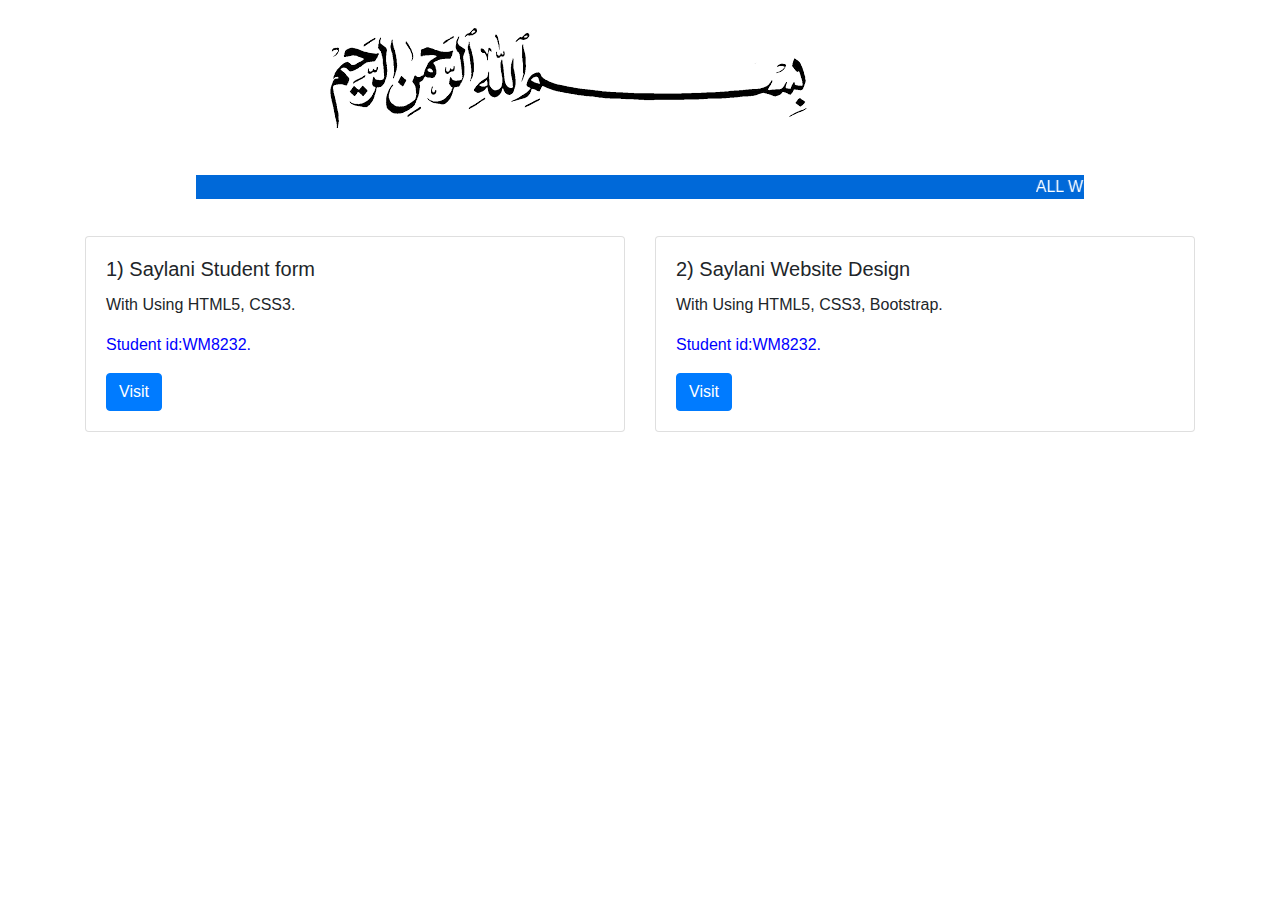
==== index.html @ bbdb7f8f "assignments" ====
<!DOCTYPE html>
<html lang="en">
<head>
    <meta charset="UTF-8">
    <meta name="viewport" content="width=device-width, initial-scale=1.0">
    <title>My Assignments</title>
    <link rel="stylesheet" href="css/style.css">
    <link rel="stylesheet" href="bootstrap-4.4.1-dist/css/bootstrap.min.css">
</head>
<body>
 

 <div class="container-fluid">
   <div class="container"> 
<div class="col-sm-1"></div>
     <div class=" col-sm-10 text-center" style="margin: 20px; margin-bottom: 40px;"> 
      <img style="padding: 5px;" src="[data-uri]" class="img-fluid" alt="Responsive image">
    </div>
    <div class="col-sm-1"></div>
     <div class="text-center">
       <marquee behavior="" direction=""  style="background-color: #0069D9; color: #fff; margin-bottom: 30px; width: 80%;"  >ALL WEB & MOBILE HYBRID APPLICATION ASSIGNMENTS</marquee></div>
    <div class="row">
      <div class="col-sm-6">
        <div class="card">
          <div class="card-body">
            <h5 class="card-title">1) Saylani Student form</h5>
            <p class="card-text">With Using HTML5, CSS3.</p>
            <p class="card-text" style="color: blue;">Student id:WM8232.</p>
            <a href="student-form.html" class="btn btn-primary">Visit</a>
          </div>
        </div>
      </div>
      <div class="col-sm-6">
        <div class="card">
          <div class="card-body">
            <h5 class="card-title">2) Saylani Website Design</h5>
            <p class="card-text">With Using HTML5, CSS3, Bootstrap.</p>
            <p class="card-text" style="color: blue;">Student id:WM8232.</p>
            <a href="saylani-home-page.html" class="btn btn-primary">Visit</a>
          </div>
        </div>
      </div>
    </div>
    </div>
 </div>
 
 
 
 
 
 
 
 
 
 
  <script src="https://code.jquery.com/jquery-3.4.1.slim.min.js" integrity="sha384-J6qa4849blE2+poT4WnyKhv5vZF5SrPo0iEjwBvKU7imGFAV0wwj1yYfoRSJoZ+n" crossorigin="anonymous"></script>
  <script src="https://cdn.jsdelivr.net/npm/popper.js@1.16.0/dist/umd/popper.min.js" integrity="sha384-Q6E9RHvbIyZFJoft+2mJbHaEWldlvI9IOYy5n3zV9zzTtmI3UksdQRVvoxMfooAo" crossorigin="anonymous"></script>
  <script src="https://stackpath.bootstrapcdn.com/bootstrap/4.4.1/js/bootstrap.min.js" integrity="sha384-wfSDF2E50Y2D1uUdj0O3uMBJnjuUD4Ih7YwaYd1iqfktj0Uod8GCExl3Og8ifwB6" crossorigin="anonymous"></script>
  
</body>
</html>
---- css/style.css ----
*{
margin: 0px;
padding: 0px;
}
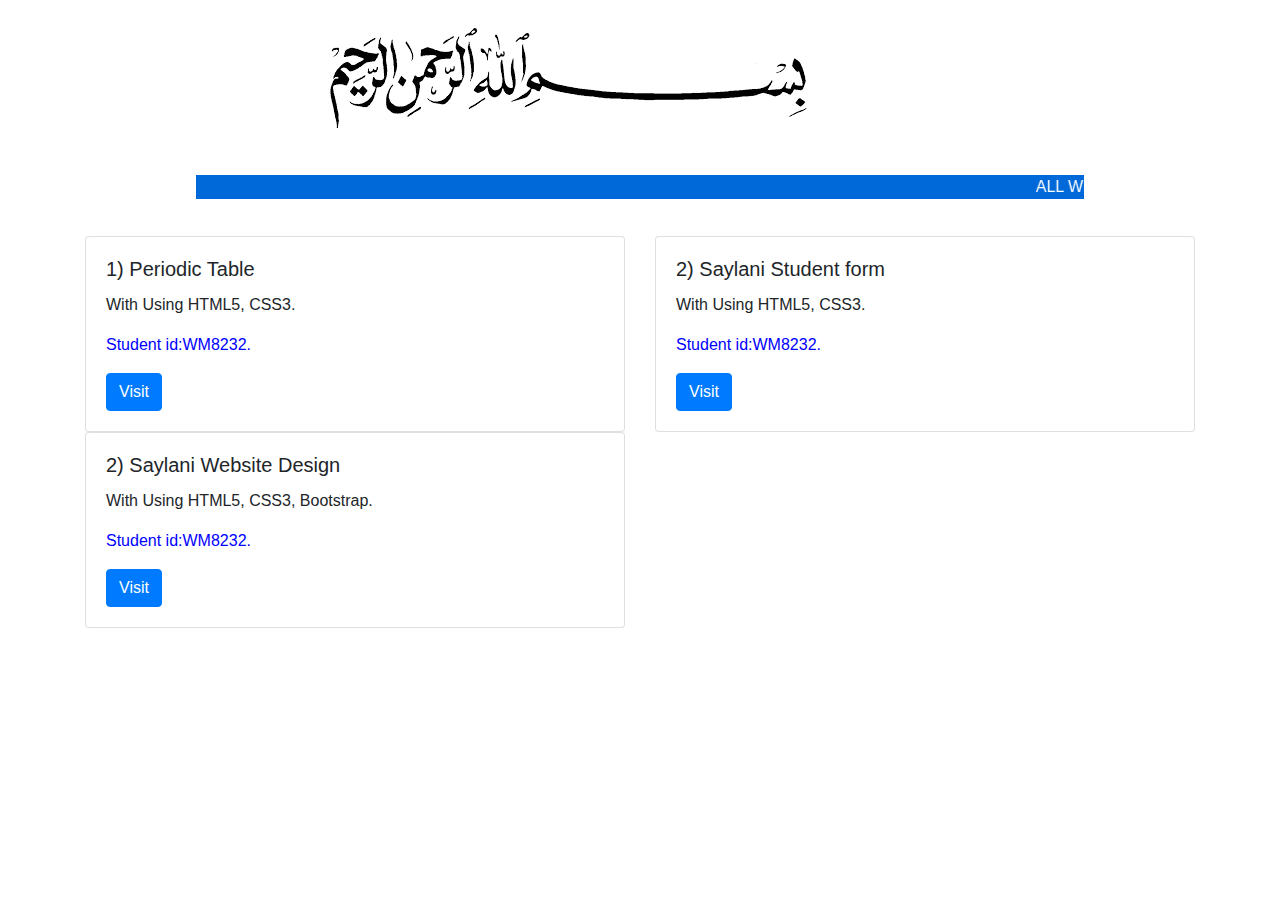
==== commit 043ac70c: "assignments" ====
--- a/index.html
+++ b/index.html
@@ -23,7 +23,17 @@
       <div class="col-sm-6">
         <div class="card">
           <div class="card-body">
-            <h5 class="card-title">1) Saylani Student form</h5>
+            <h5 class="card-title">1) Periodic Table</h5>
+            <p class="card-text">With Using HTML5, CSS3.</p>
+            <p class="card-text" style="color: blue;">Student id:WM8232.</p>
+            <a href="table.html" class="btn btn-primary">Visit</a>
+          </div>
+        </div>
+      </div>
+      <div class="col-sm-6">
+        <div class="card">
+          <div class="card-body">
+            <h5 class="card-title">2) Saylani Student form</h5>
             <p class="card-text">With Using HTML5, CSS3.</p>
             <p class="card-text" style="color: blue;">Student id:WM8232.</p>
             <a href="student-form.html" class="btn btn-primary">Visit</a>
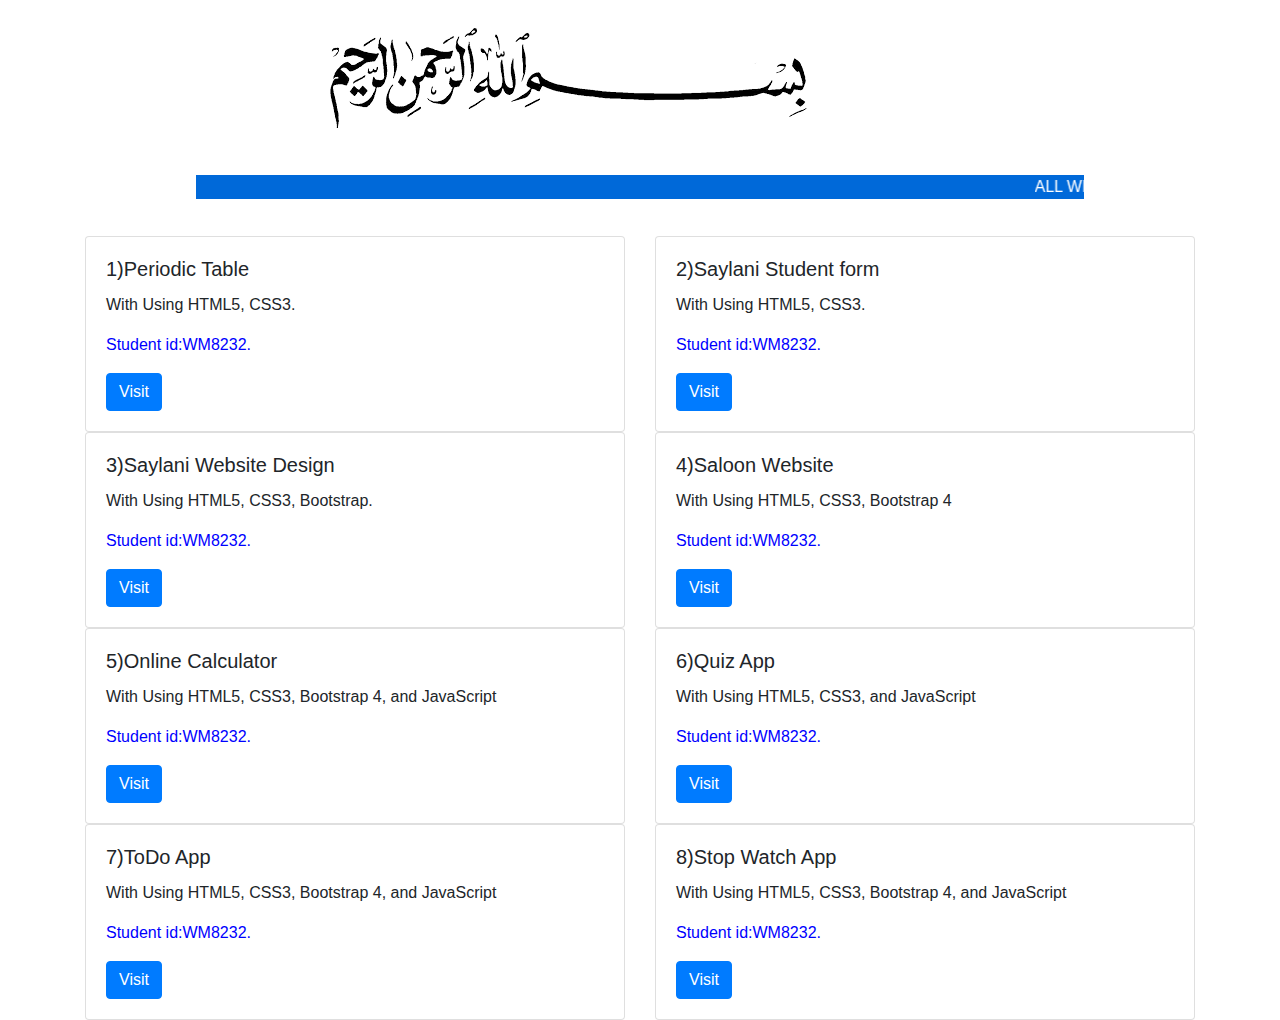
==== commit af0fd23e: "working" ====
--- a/index.html
+++ b/index.html
@@ -18,22 +18,23 @@
     </div>
     <div class="col-sm-1"></div>
      <div class="text-center">
-       <marquee behavior="" direction=""  style="background-color: #0069D9; color: #fff; margin-bottom: 30px; width: 80%;"  >ALL WEB & MOBILE HYBRID APPLICATION ASSIGNMENTS</marquee></div>
+       <marquee behavior="" direction=""  style="background-color: #0069D9; color: #fff; margin-bottom: 30px; width: 80%;">ALL WEB & MOBILE HYBRID APPLICATION ASSIGNMENTS</marquee></div>
     <div class="row">
       <div class="col-sm-6">
         <div class="card">
           <div class="card-body">
-            <h5 class="card-title">1) Periodic Table</h5>
+            <h5 class="card-title">1)Periodic Table</h5>
             <p class="card-text">With Using HTML5, CSS3.</p>
             <p class="card-text" style="color: blue;">Student id:WM8232.</p>
             <a href="table.html" class="btn btn-primary">Visit</a>
           </div>
         </div>
       </div>
+      
       <div class="col-sm-6">
         <div class="card">
           <div class="card-body">
-            <h5 class="card-title">2) Saylani Student form</h5>
+            <h5 class="card-title">2)Saylani Student form</h5>
             <p class="card-text">With Using HTML5, CSS3.</p>
             <p class="card-text" style="color: blue;">Student id:WM8232.</p>
             <a href="student-form.html" class="btn btn-primary">Visit</a>
@@ -43,13 +44,67 @@
       <div class="col-sm-6">
         <div class="card">
           <div class="card-body">
-            <h5 class="card-title">2) Saylani Website Design</h5>
+            <h5 class="card-title">3)Saylani Website Design</h5>
             <p class="card-text">With Using HTML5, CSS3, Bootstrap.</p>
             <p class="card-text" style="color: blue;">Student id:WM8232.</p>
             <a href="saylani-home-page.html" class="btn btn-primary">Visit</a>
           </div>
         </div>
       </div>
+      <div class="col-sm-6">
+        <div class="card">
+          <div class="card-body">
+            <h5 class="card-title">4)Saloon Website</h5>
+            <p class="card-text">With Using HTML5, CSS3, Bootstrap 4</p>
+            <p class="card-text" style="color: blue;">Student id:WM8232.</p>
+            <a href="saloon-home.html" class="btn btn-primary">Visit</a>
+          </div>
+        </div>
+      </div>
+      <div class="col-sm-6">
+        <div class="card">
+          <div class="card-body">
+            <h5 class="card-title">5)Online Calculator</h5>
+            <p class="card-text">With Using HTML5, CSS3, Bootstrap 4, and JavaScript</p>
+            <p class="card-text" style="color: blue;">Student id:WM8232.</p>
+            <a href="calculator.html" class="btn btn-primary">Visit</a>
+          </div>
+        </div>
+      </div>
+      
+      <div class="col-sm-6">
+        <div class="card">
+          <div class="card-body">
+            <h5 class="card-title">6)Quiz App</h5>
+            <p class="card-text">With Using HTML5, CSS3, and JavaScript</p>
+            <p class="card-text" style="color: blue;">Student id:WM8232.</p>
+            <a href="quiz.html" class="btn btn-primary">Visit</a>
+          </div>
+        </div>
+      </div>
+
+      <div class="col-sm-6">
+        <div class="card">
+          <div class="card-body">
+            <h5 class="card-title">7)ToDo App</h5>
+            <p class="card-text">With Using HTML5, CSS3, Bootstrap 4, and JavaScript</p>
+            <p class="card-text" style="color: blue;">Student id:WM8232.</p>
+            <a href="todo.html" class="btn btn-primary">Visit</a>
+          </div>
+        </div>
+      </div>
+
+      <div class="col-sm-6">
+        <div class="card">
+          <div class="card-body">
+            <h5 class="card-title">8)Stop Watch App</h5>
+            <p class="card-text">With Using HTML5, CSS3, Bootstrap 4, and JavaScript</p>
+            <p class="card-text" style="color: blue;">Student id:WM8232.</p>
+            <a href="stop.html" class="btn btn-primary">Visit</a>
+          </div>
+        </div>
+      </div>
+
     </div>
     </div>
  </div>
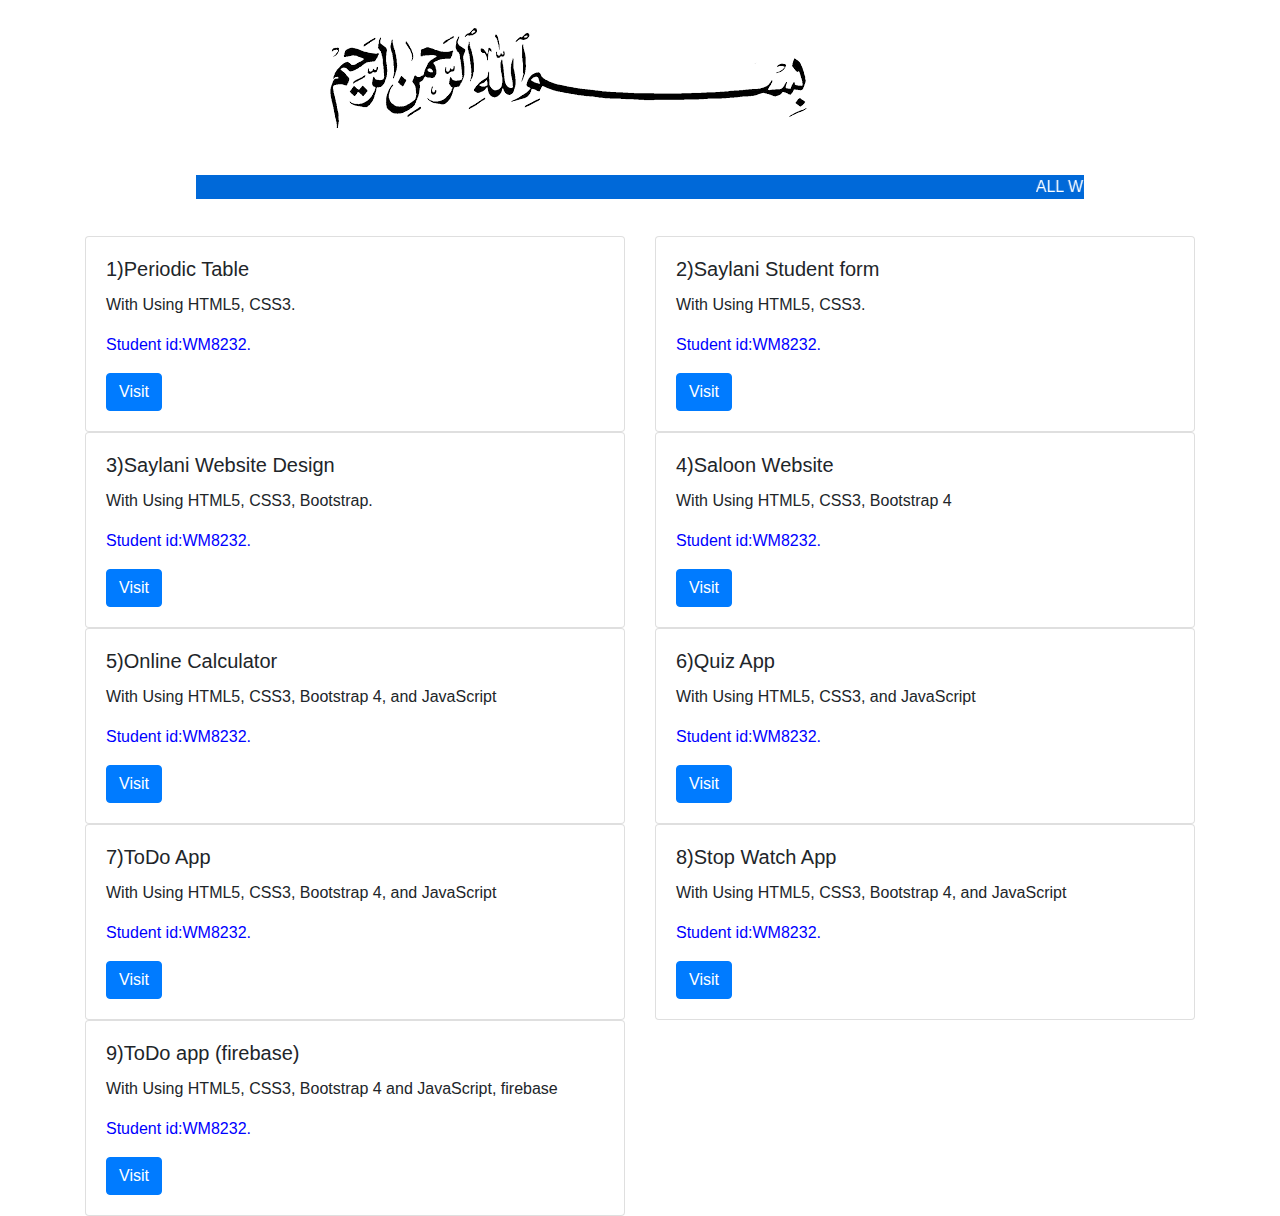
==== commit bf9da4cf: "profile" ====
--- a/index.html
+++ b/index.html
@@ -105,6 +105,17 @@
         </div>
       </div>
 
+      <div class="col-sm-6">
+        <div class="card">
+          <div class="card-body">
+            <h5 class="card-title">9)ToDo app (firebase)</h5>
+            <p class="card-text">With Using HTML5, CSS3, Bootstrap 4 and JavaScript, firebase</p>
+            <p class="card-text" style="color: blue;">Student id:WM8232.</p>
+            <a href="todo(firebase).html" class="btn btn-primary">Visit</a>
+          </div>
+        </div>
+      </div>
+
     </div>
     </div>
  </div>
